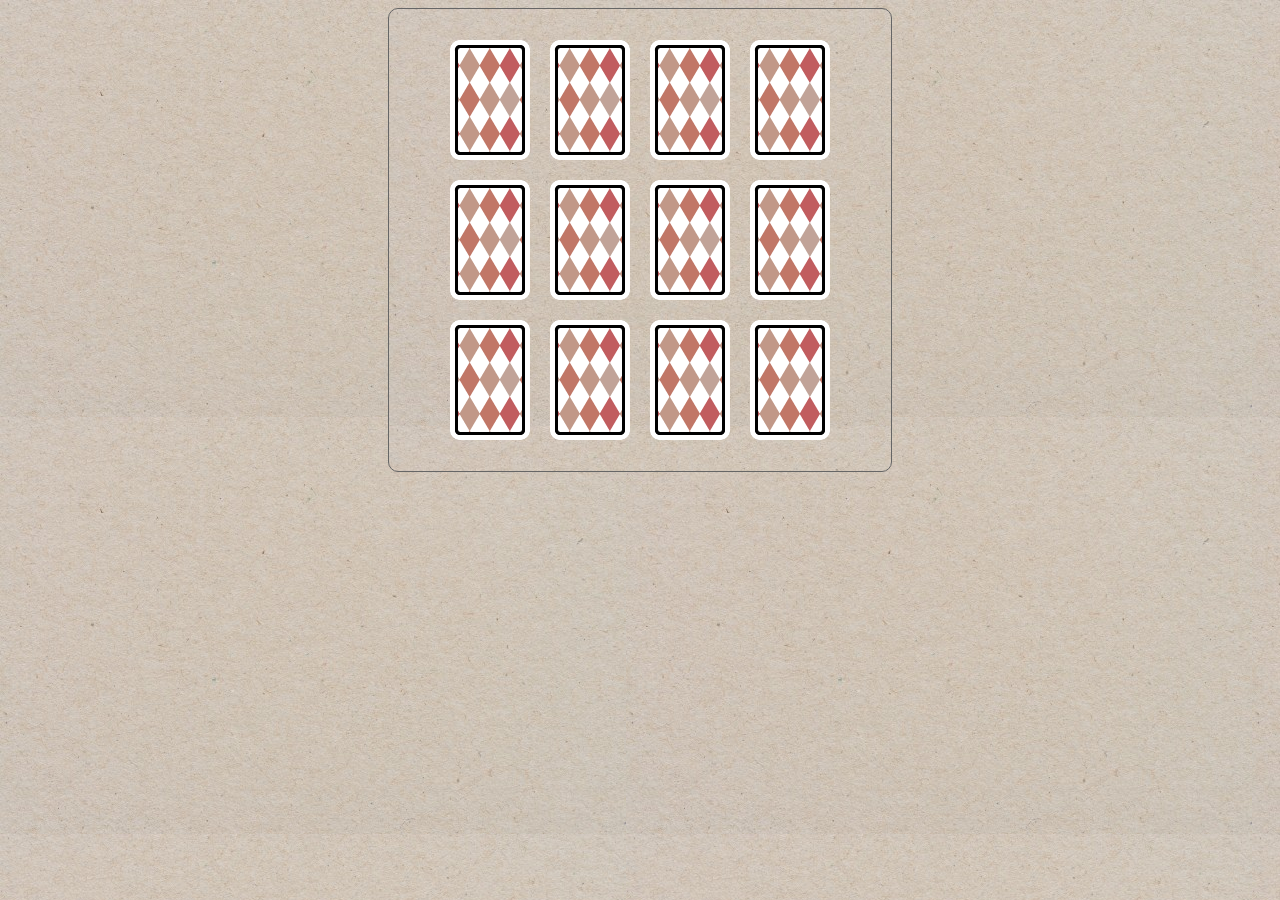
==== template/game/index.html @ 2f035518 "template added" ====
<!DOCTYPE html>
<html>
<head lang="en">
<meta charset="UTF-8">
<title>Card Game</title>
<link href="styles/matchgame.css" rel="stylesheet">
</head>
<body>

<script type="text/javascript" src="scripts/htm5game.matchgame.js"></script>
<script type="text/javascript" src="scripts/jquery-1.11.1.min.js"></script>

<section id="game">
    <div id="cards">
        <div class="card">
            <div class="face front"></div>
            <div class="face back"></div>
        </div>
    </div>
</section>
	
<script type="text/javascript">
$(function(){
    neusoft.matchingGame.deck.sort(shuffle);
    var $card=$(".card");
	for(var i= 0;i<11;i++){
		$card.clone().appendTo($("#cards"));
	}
    $(".card").each(function(index){
        $(this).css({
            "left":(neusoft.matchingGame.cardWidth+20)*(index%4)+"px",
			"top":(neusoft.matchingGame.cardHeight+20)*Math.floor(index/4)+"px"
		});
        var pattern=neusoft.matchingGame.deck.pop();
        $(this).data("pattern",pattern);
        $(this).find(".back").addClass(pattern);
        $(this).click(selectCard);
	});
});
</script>

<div style="text-align:center;clear:both;">
<script src="/gg_bd_ad_720x90.js" type="text/javascript"></script>
<script src="/follow.js" type="text/javascript"></script>
</div>
</body>
</html>
---- template/game/styles/matchgame.css ----
body
{
    text-align: center;
    background-image: url("../images/bg.jpg");
}

#game
{
    width: 502px;
    height: 462px;
    margin: 0 auto;
    border: 1px solid #666;
    border-radius: 10px;
    background-image: url("../images/table.jpg");
    position: relative;
    display: -webkit-box;
    -webkit-box-pack:center;
    -webkit-box-align:center;
}
#cards
{
    width: 380px;
    height: 400px;
    position: relative;
	margin:30px auto;
}
.card
{
    width: 80px;
    height: 120px;
    position: absolute;
}
.face
{
    width: 100%;
    height: 100%;
    border-radius:10px;
    position: absolute;
    -webkit-backface-visibility: hidden;
    -webkit-transition:all .3s;
}
.front
{
    background: #999 url("../images/deck.png")0 -480px;
    z-index: 10;
}
.back
{
    background: #efefef url("../images/deck.png");
    -webkit-transform-rotateY(-180deg);
    z-index: 8;
}
.face:hover
{
    -webkit-box-shadow: 0 0 40px #aaa;

}
.cardAJ{background-position: -800px 0;}
.cardAQ{background-position: -880px 0;}
.cardAK{background-position: -960px 0;}
.cardBJ{background-position: -800px -120px;}
.cardBQ{background-position: -880px -120px;}
.cardBK{background-position: -960px -120px;}

.card-flipped .front
{
    z-index: 8;
    -webkit-transform: rotateY(180deg);
}
.card-flipped .back
{
    z-index: 10;
    -webkit-transform: rotateY(0deg);
}
.card-removed
{
    opacity: 0;
}
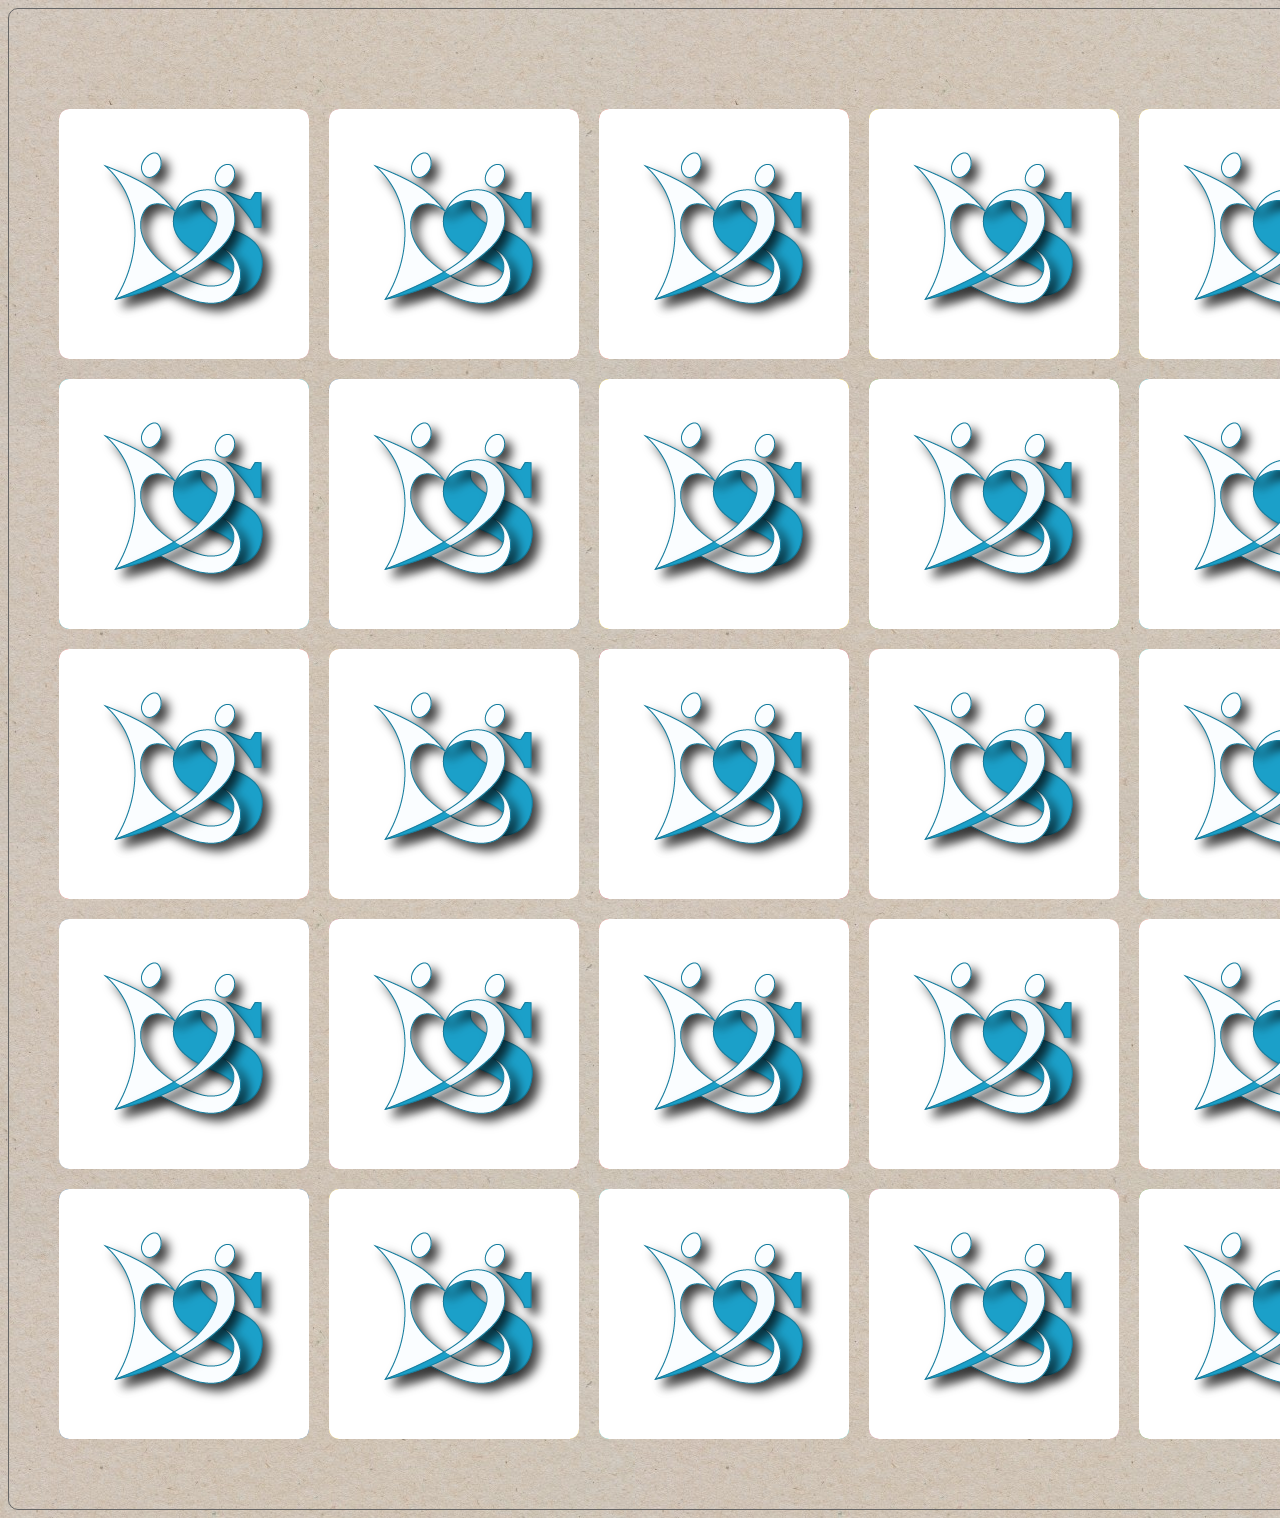
==== commit e2024ba4: "use custom image" ====
--- a/template/game/index.html
+++ b/template/game/index.html
@@ -21,19 +21,23 @@
 	
 <script type="text/javascript">
 $(function(){
-    neusoft.matchingGame.deck.sort(shuffle);
     var $card=$(".card");
-	for(var i= 0;i<11;i++){
+	for(var i= 0;i<29;i++){
+        console.log(i)
 		$card.clone().appendTo($("#cards"));
 	}
     $(".card").each(function(index){
         $(this).css({
-            "left":(neusoft.matchingGame.cardWidth+20)*(index%4)+"px",
-			"top":(neusoft.matchingGame.cardHeight+20)*Math.floor(index/4)+"px"
+            "left":(neusoft.matchingGame.cardWidth+20)*(index%6)+"px",
+			"top":(neusoft.matchingGame.cardHeight+20)*Math.floor(index/6)+"px"
 		});
         var pattern=neusoft.matchingGame.deck.pop();
         $(this).data("pattern",pattern);
-        $(this).find(".back").addClass(pattern);
+        $(this).find(".back").addClass(pattern.slice(0,-2));
+        $(this).find(".back").css({
+            "background-position-x":(-neusoft.matchingGame.cardWidth * (parseInt(pattern.slice(-2))%13))+"px",
+            "background-position-y":(-neusoft.matchingGame.cardWidth * Math.floor(parseInt(pattern.slice(-2))/13))+"px",
+        })
         $(this).click(selectCard);
 	});
 });
--- a/template/game/styles/matchgame.css
+++ b/template/game/styles/matchgame.css
@@ -6,8 +6,8 @@
 
 #game
 {
-    width: 502px;
-    height: 462px;
+    width: 1700px;
+    height: 1500px;
     margin: 0 auto;
     border: 1px solid #666;
     border-radius: 10px;
@@ -19,15 +19,15 @@
 }
 #cards
 {
-    width: 380px;
-    height: 400px;
+    width: 1600px;
+    height: 1300px;
     position: relative;
 	margin:30px auto;
 }
 .card
 {
-    width: 80px;
-    height: 120px;
+    width: 250px;
+    height: 250px;
     position: absolute;
 }
 .face
@@ -41,26 +41,28 @@
 }
 .front
 {
-    background: #999 url("../images/deck.png")0 -480px;
+    background: #FFF url("../images/deck1.png")0 -1000px;
     z-index: 10;
+    background-repeat:no-repeat;
 }
 .back
 {
-    background: #efefef url("../images/deck.png");
     -webkit-transform-rotateY(-180deg);
     z-index: 8;
+}
+.picture
+{
+    background: #efefef url("../images/deck1.png");
+}
+.text
+{
+    background: #efefef url("../images/deck2.png");
 }
 .face:hover
 {
     -webkit-box-shadow: 0 0 40px #aaa;
 
 }
-.cardAJ{background-position: -800px 0;}
-.cardAQ{background-position: -880px 0;}
-.cardAK{background-position: -960px 0;}
-.cardBJ{background-position: -800px -120px;}
-.cardBQ{background-position: -880px -120px;}
-.cardBK{background-position: -960px -120px;}
 
 .card-flipped .front
 {
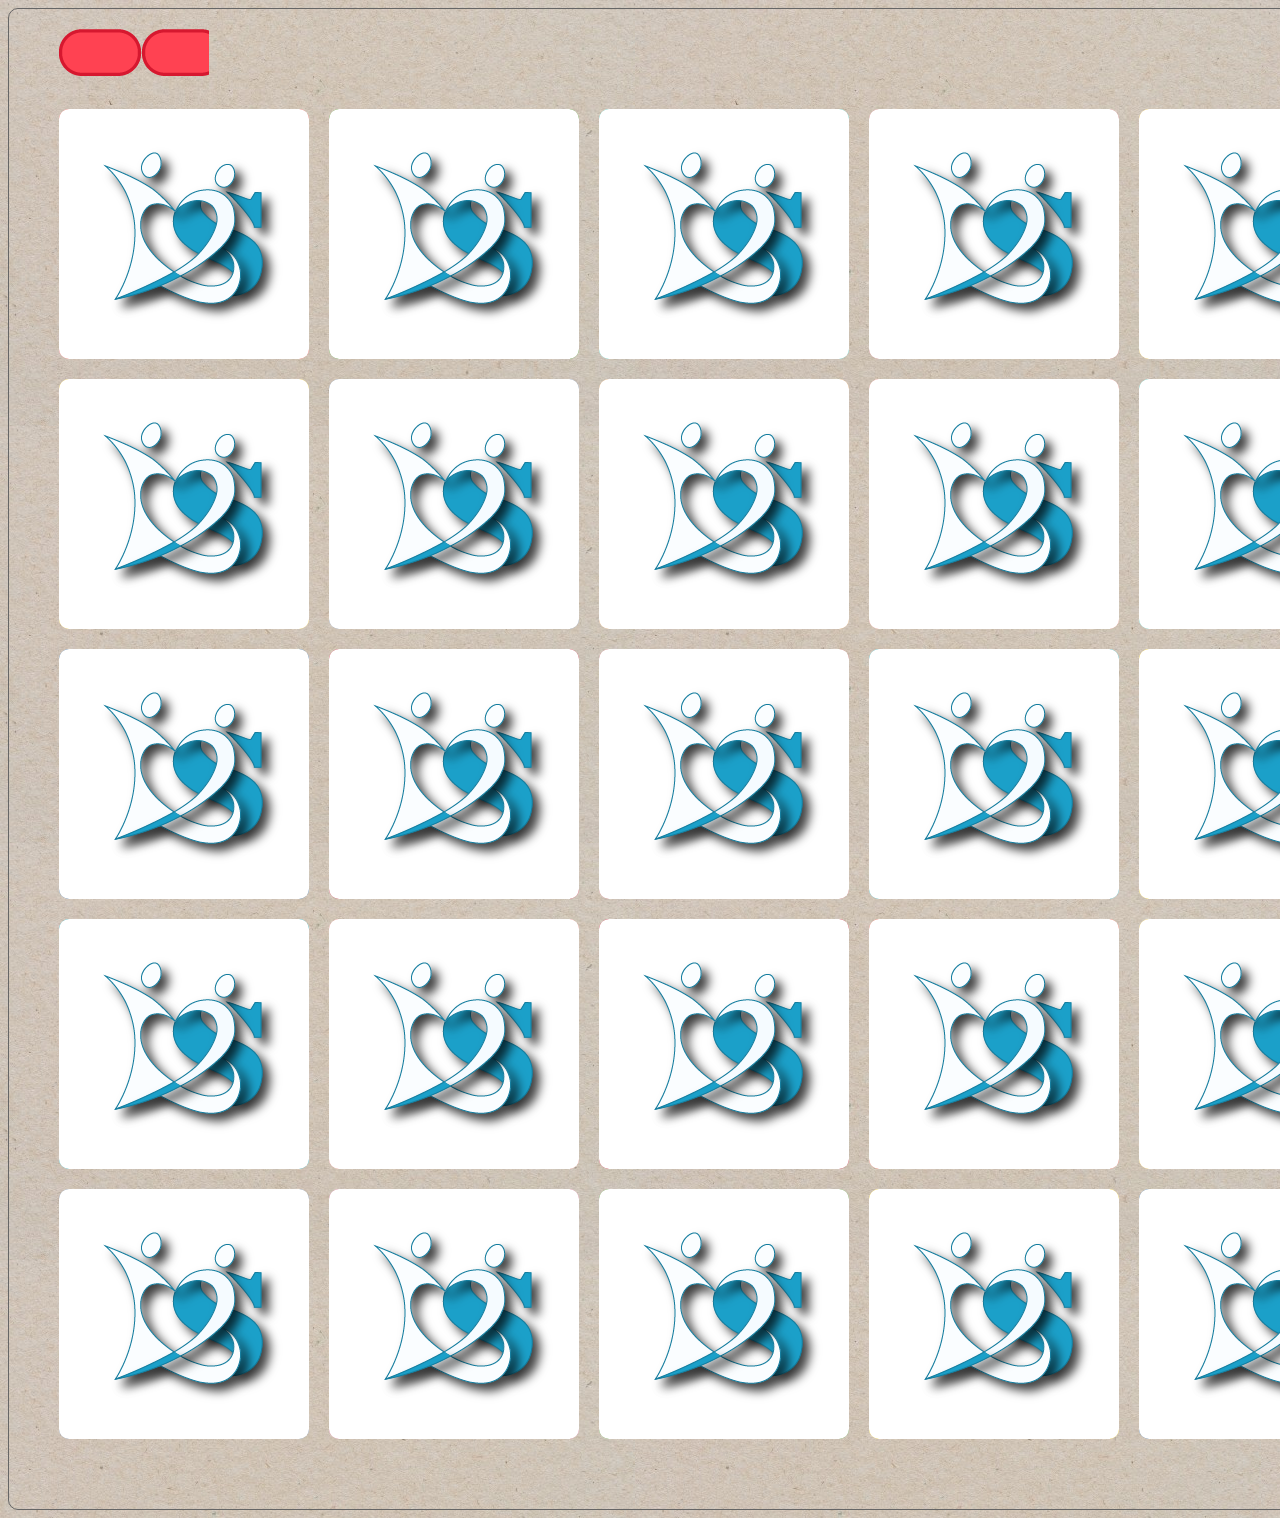
==== commit eda8e849: "timer added" ====
--- a/template/game/index.html
+++ b/template/game/index.html
@@ -11,6 +11,8 @@
 <script type="text/javascript" src="scripts/jquery-1.11.1.min.js"></script>
 
 <section id="game">
+    <div id="timer"></div><br>
+    <div id="control"></div><br>
     <div id="cards">
         <div class="card">
             <div class="face front"></div>
@@ -21,6 +23,8 @@
 	
 <script type="text/javascript">
 $(function(){
+    console.log(neusoft)
+    initializeTimer();
     var $card=$(".card");
 	for(var i= 0;i<29;i++){
         console.log(i)
@@ -40,6 +44,8 @@
         })
         $(this).click(selectCard);
 	});
+    $("#control").click(toggleControl)
+    window.requestAnimationFrame(renderTimer)
 });
 </script>
 
--- a/template/game/styles/matchgame.css
+++ b/template/game/styles/matchgame.css
@@ -3,6 +3,34 @@
     text-align: center;
     background-image: url("../images/bg.jpg");
 }
+#timer{
+    font-size: 40px;
+    width: 83px;
+    height: 47px;
+    background-image: url("../images/timer.png");
+    vertical-align:middle;
+    color:white;
+    font-family:sans-serif;
+    position:absolute;
+    top:20px;
+    left: 50px;
+    min-width:150px;
+}
+#control{
+    width: 80px;
+    height: 33px;
+    position:absolute;
+    top: 20px;
+    right:50px;
+    min-width:150px;
+}
+.pause{
+    background-image: url("../images/pause.png");
+}
+.resume{
+    background-image: url("../images/resume.png");
+}
+
 
 #game
 {
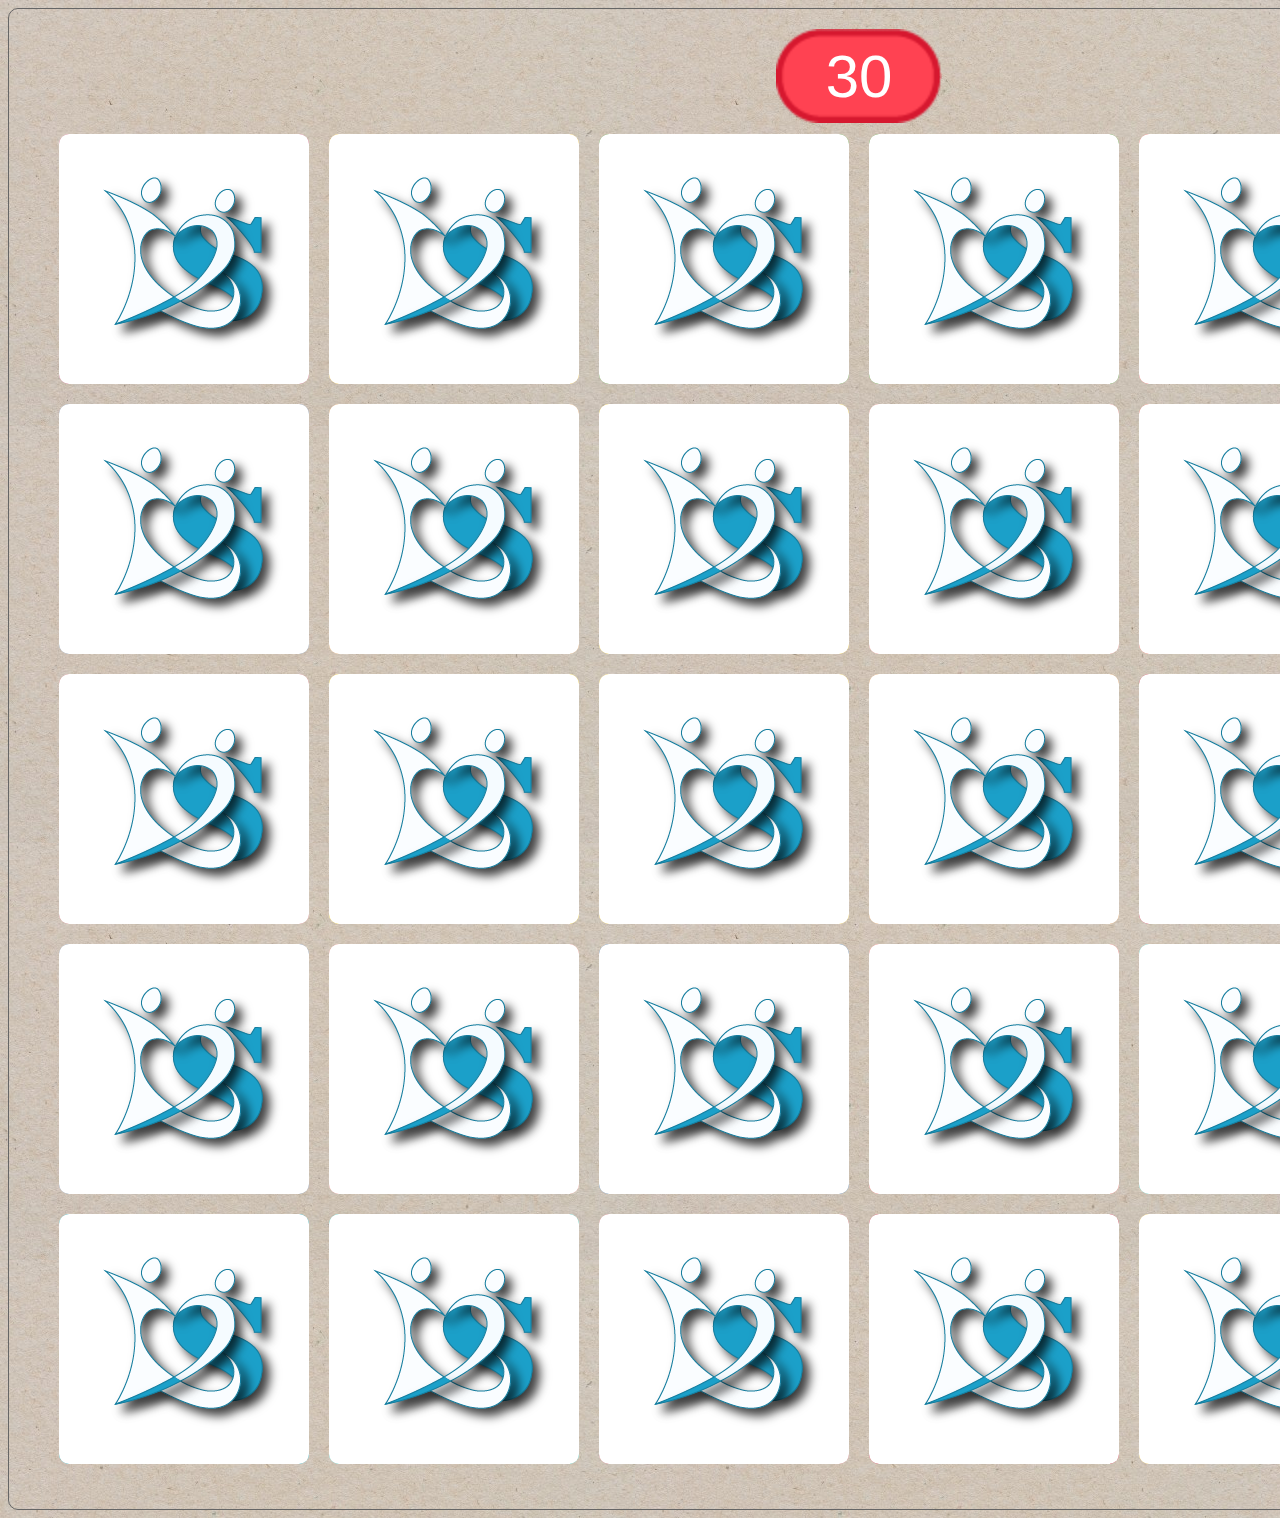
==== commit 749e405e: "images" ====
--- a/template/game/index.html
+++ b/template/game/index.html
@@ -11,7 +11,7 @@
 <script type="text/javascript" src="scripts/jquery-1.11.1.min.js"></script>
 
 <section id="game">
-    <div id="timer"></div><br>
+    <div id="timer"><div id="time"></div></div><br>
     <div id="control"></div><br>
     <div id="cards">
         <div class="card">
@@ -25,6 +25,7 @@
 $(function(){
     console.log(neusoft)
     initializeTimer();
+    window.requestAnimationFrame(renderTimer)
     var $card=$(".card");
 	for(var i= 0;i<29;i++){
         console.log(i)
@@ -43,9 +44,8 @@
             "background-position-y":(-neusoft.matchingGame.cardWidth * Math.floor(parseInt(pattern.slice(-2))/13))+"px",
         })
         $(this).click(selectCard);
-	});
+    });
     $("#control").click(toggleControl)
-    window.requestAnimationFrame(renderTimer)
 });
 </script>
 
--- a/template/game/styles/matchgame.css
+++ b/template/game/styles/matchgame.css
@@ -4,25 +4,34 @@
     background-image: url("../images/bg.jpg");
 }
 #timer{
-    font-size: 40px;
-    width: 83px;
-    height: 47px;
+    position:absolute;
+    font-size: 60px;
+    width: 166px;
+    height: 94px;
     background-image: url("../images/timer.png");
-    vertical-align:middle;
+    background-size: cover;
     color:white;
     font-family:sans-serif;
-    position:absolute;
     top:20px;
-    left: 50px;
-    min-width:150px;
+    left: 50%; 
+    -webkit-transform: translateX(-50%);
+    transform: translateX(-50%);
+}
+#time{
+    position: relative;
+    top: 50%; 
+    -webkit-transform: translateY(-50%);
+    transform: translateY(-50%);
 }
 #control{
-    width: 80px;
-    height: 33px;
     position:absolute;
+    width: 160px;
+    height: 66px;
     top: 20px;
     right:50px;
+    display: block;
     min-width:150px;
+    background-size: cover;
 }
 .pause{
     background-image: url("../images/pause.png");
@@ -49,8 +58,8 @@
 {
     width: 1600px;
     height: 1300px;
-    position: relative;
-	margin:30px auto;
+	margin-top:50px;
+    position:relative;
 }
 .card
 {
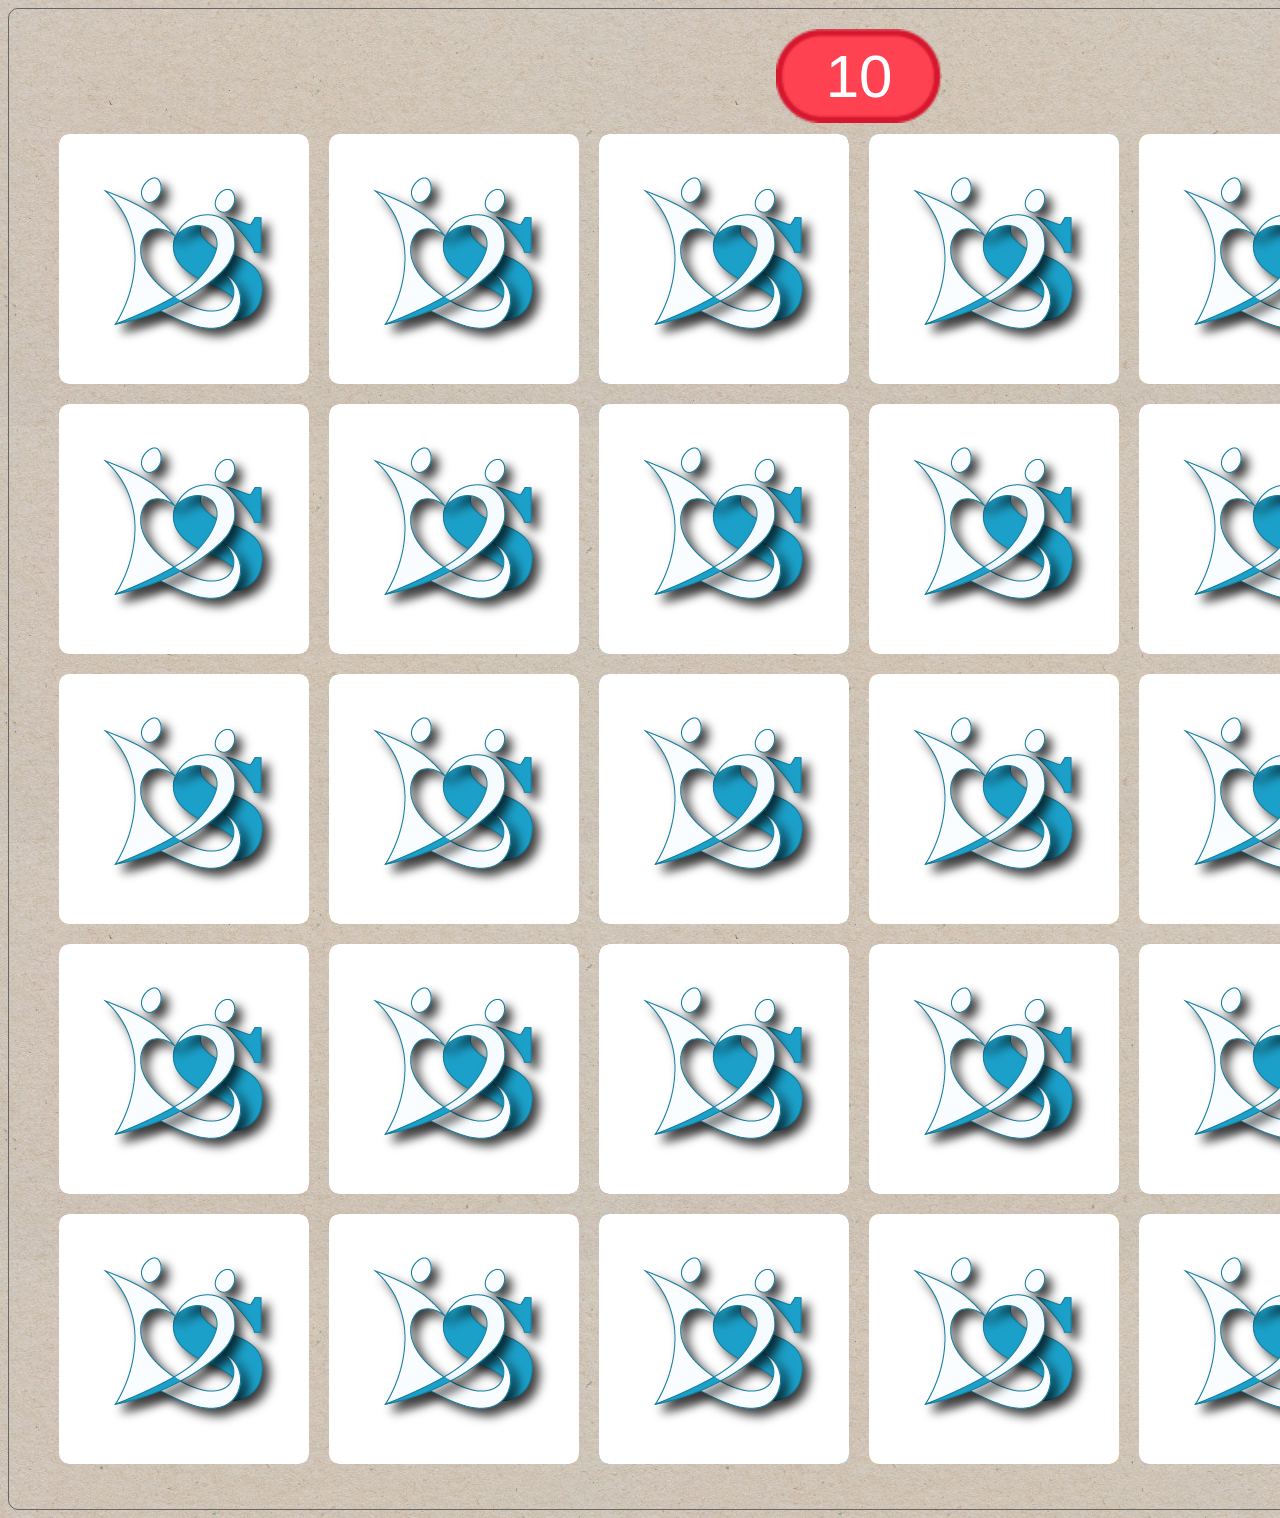
==== commit 54bc93ff: "gameover ui" ====
--- a/template/game/index.html
+++ b/template/game/index.html
@@ -11,6 +11,7 @@
 <script type="text/javascript" src="scripts/jquery-1.11.1.min.js"></script>
 
 <section id="game">
+    <div id="gameover"><div id="score"><div id="score_content"></div><div id="restart"></div></div></div>
     <div id="timer"><div id="time"></div></div><br>
     <div id="control"></div><br>
     <div id="cards">
--- a/template/game/styles/matchgame.css
+++ b/template/game/styles/matchgame.css
@@ -38,6 +38,36 @@
 }
 .resume{
     background-image: url("../images/resume.png");
+}
+#gameover{
+    position:absolute;
+    height:100%;
+    width:100%;
+    background-color:rgba(0,0,0,0.5);
+    z-index:100;
+}
+#score{
+    position:absolute;
+    width:408px;
+    height:448px;
+    background-image: url("../images/score.png");
+    background-size:cover;
+    left:50%;
+    top:50%;
+    -webkit-transform: translateX(-50%) translateY(-50%);
+    transform: translateX(-50%) translateY(-50%);
+}
+#restart{
+    position:absolute;
+    width:264px;
+    height:54px;
+    background-image: url("../images/restart.png");
+    background-size:cover;
+    left:50%;
+    bottom:14px;
+    -webkit-transform: translateX(-50%)translateX(2px);
+    transform: translateX(-50%)translateX(2px);
+
 }
 
 
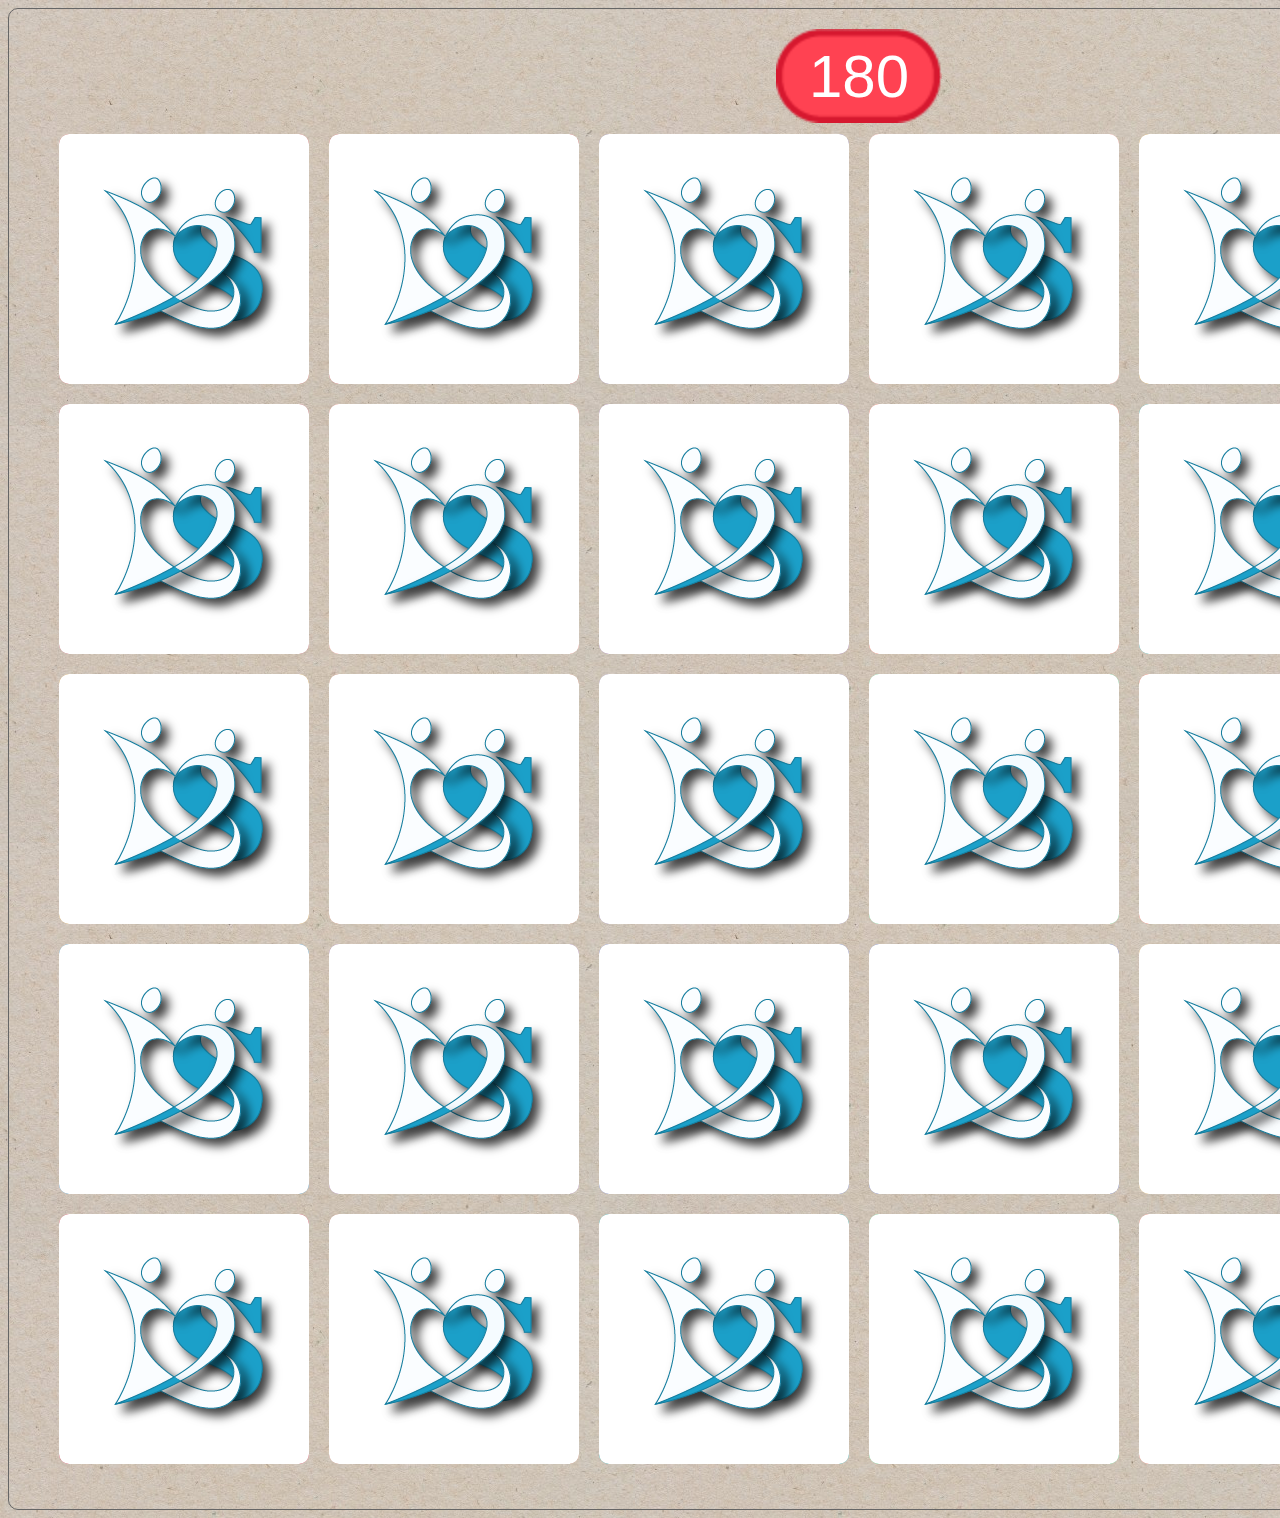
==== commit 84e3f723: "created config.js, adding scoring calculation" ====
--- a/template/game/index.html
+++ b/template/game/index.html
@@ -7,6 +7,7 @@
 </head>
 <body>
 
+<script type="text/javascript" src="scripts/config.js"></script>
 <script type="text/javascript" src="scripts/htm5game.matchgame.js"></script>
 <script type="text/javascript" src="scripts/jquery-1.11.1.min.js"></script>
 
@@ -24,18 +25,22 @@
 	
 <script type="text/javascript">
 $(function(){
+    $("#game").width(neusoft.matchingGame.cardWidth*number_cards[0]+200)
+    $("#game").height(neusoft.matchingGame.cardHeight*number_cards[1]+250)
+    $("#cards").width(neusoft.matchingGame.cardWidth*number_cards[0]+100)
+    $("#cards").height(neusoft.matchingGame.cardHeight*number_cards[1]+50)
     console.log(neusoft)
     initializeTimer();
     window.requestAnimationFrame(renderTimer)
     var $card=$(".card");
-	for(var i= 0;i<29;i++){
+	for(var i= 0;i<number_cards[0]*number_cards[1]-1;i++){
         console.log(i)
 		$card.clone().appendTo($("#cards"));
 	}
     $(".card").each(function(index){
         $(this).css({
-            "left":(neusoft.matchingGame.cardWidth+20)*(index%6)+"px",
-			"top":(neusoft.matchingGame.cardHeight+20)*Math.floor(index/6)+"px"
+            "left":(neusoft.matchingGame.cardWidth+20)*(index%number_cards[0])+"px",
+			"top":(neusoft.matchingGame.cardHeight+20)*Math.floor(index/number_cards[0])+"px"
 		});
         var pattern=neusoft.matchingGame.deck.pop();
         $(this).data("pattern",pattern);
--- a/template/game/styles/matchgame.css
+++ b/template/game/styles/matchgame.css
@@ -64,9 +64,9 @@
     background-image: url("../images/restart.png");
     background-size:cover;
     left:50%;
-    bottom:14px;
-    -webkit-transform: translateX(-50%)translateX(2px);
-    transform: translateX(-50%)translateX(2px);
+    bottom:10px;
+    -webkit-transform: translateX(-50%);
+    transform: translateX(-50%);
 
 }
 
@@ -145,3 +145,14 @@
 {
     opacity: 0;
 }
+#score_content{
+    position: relative;
+    top: 40%; 
+    -webkit-transform: translateY(-50%);
+    transform: translateY(-50%);
+    left: 50%; 
+    -webkit-transform: translateX(-50%);
+    transform: translateX(-50%);
+    font-size:60px;
+    font-family:sans-serif;
+}
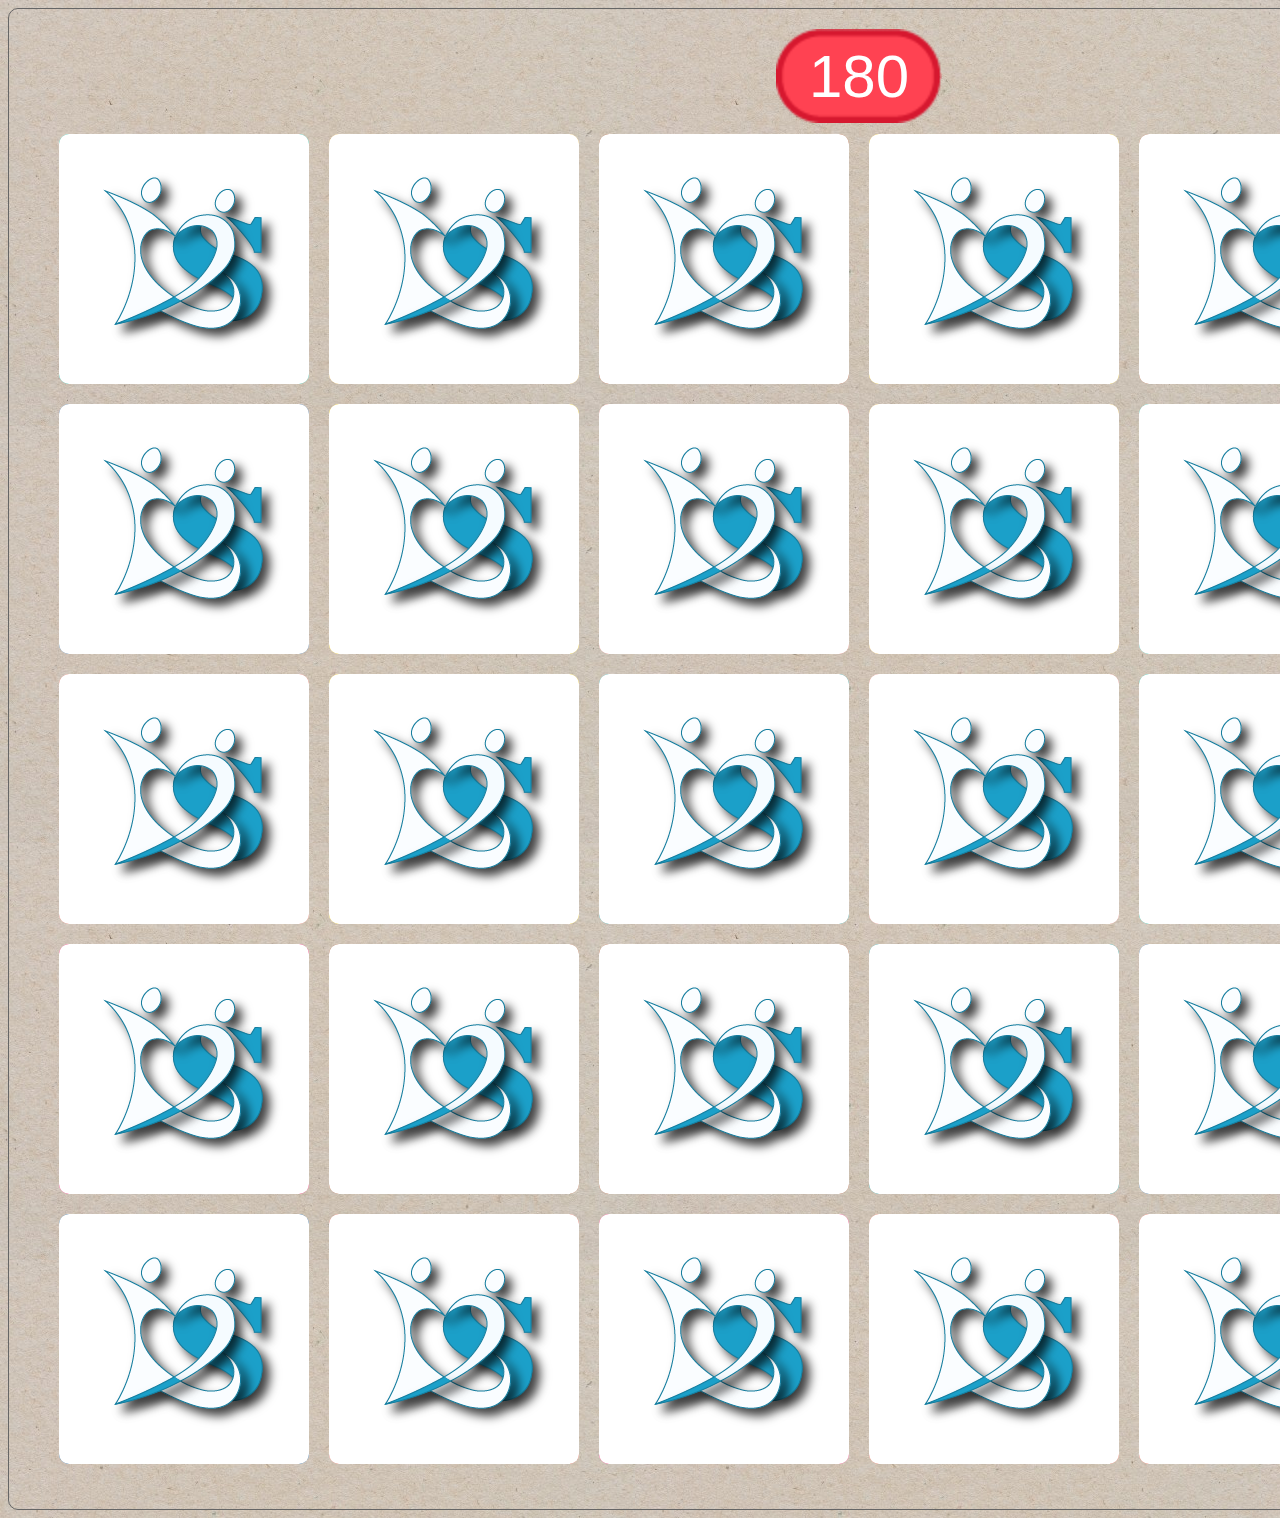
==== commit dfebe22e: "removed debug message" ====
--- a/template/game/index.html
+++ b/template/game/index.html
@@ -29,12 +29,10 @@
     $("#game").height(neusoft.matchingGame.cardHeight*number_cards[1]+250)
     $("#cards").width(neusoft.matchingGame.cardWidth*number_cards[0]+100)
     $("#cards").height(neusoft.matchingGame.cardHeight*number_cards[1]+50)
-    console.log(neusoft)
     initializeTimer();
     window.requestAnimationFrame(renderTimer)
     var $card=$(".card");
 	for(var i= 0;i<number_cards[0]*number_cards[1]-1;i++){
-        console.log(i)
 		$card.clone().appendTo($("#cards"));
 	}
     $(".card").each(function(index){
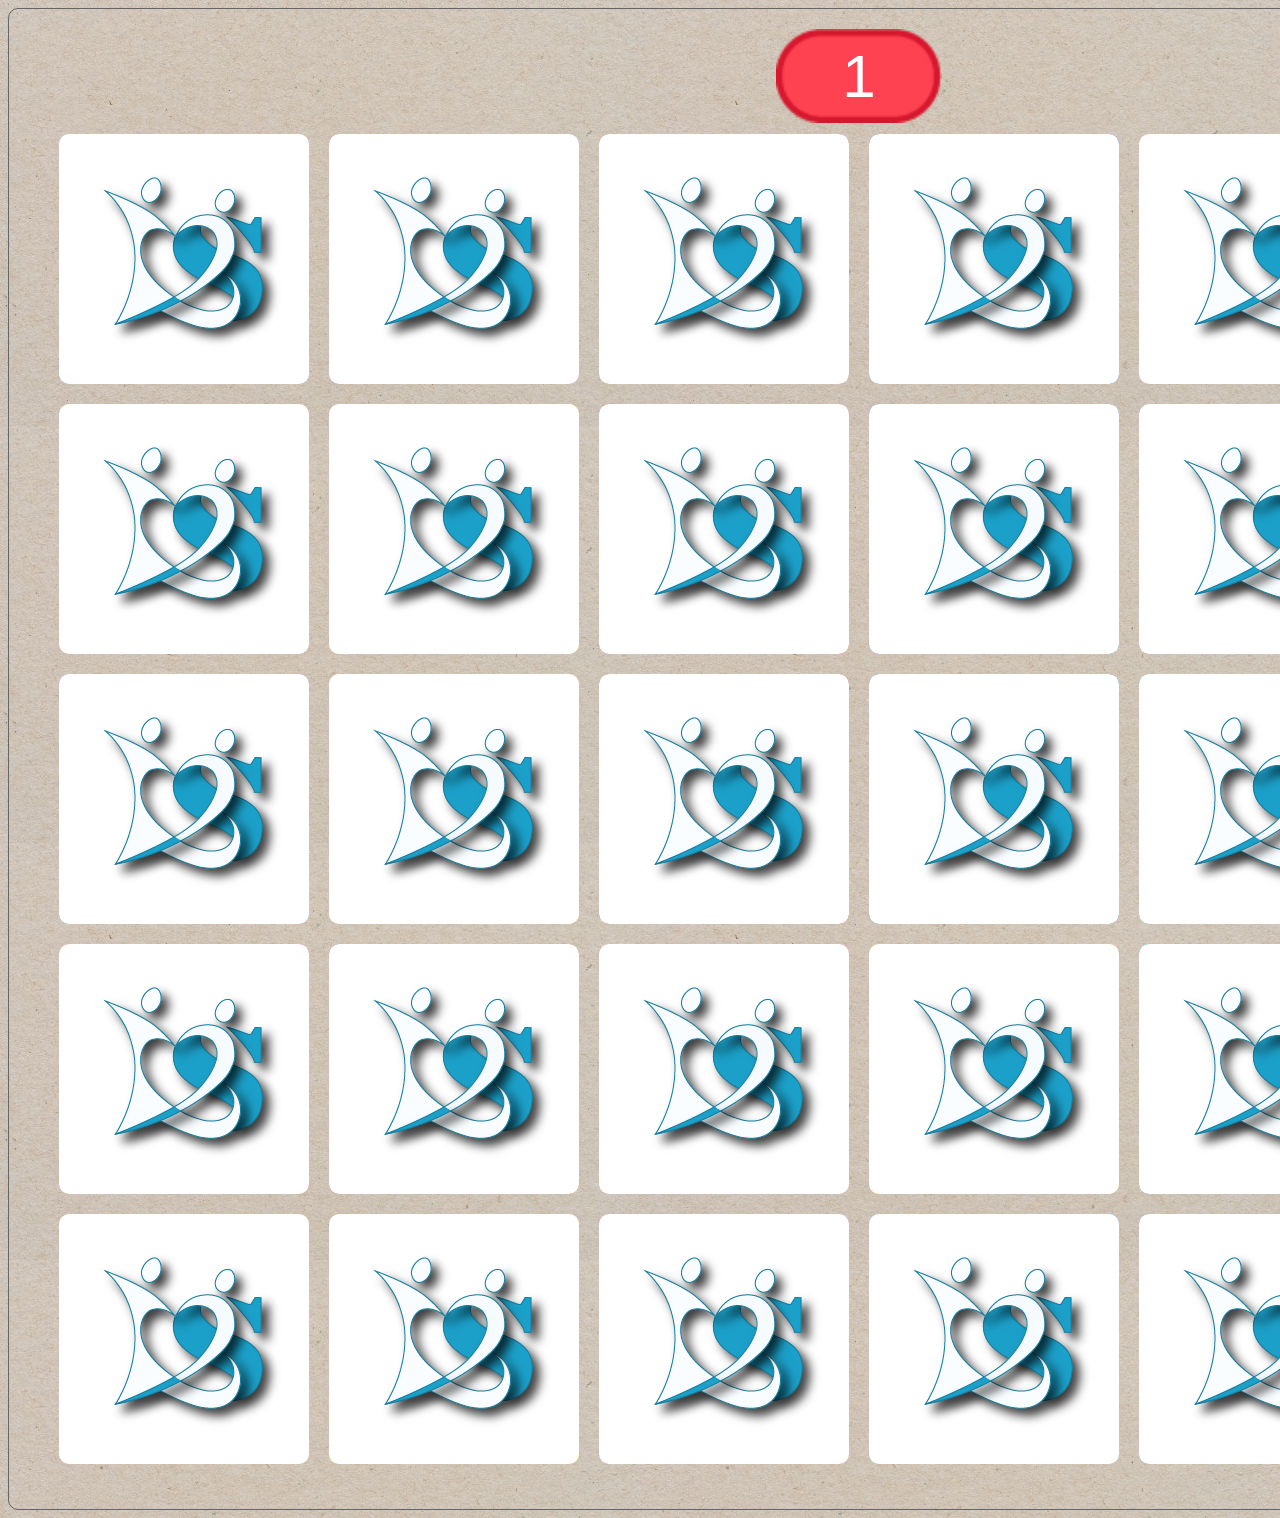
==== commit e9e54586: "updated image, modified scoring system to count-up mode" ====
--- a/template/game/index.html
+++ b/template/game/index.html
@@ -12,7 +12,7 @@
 <script type="text/javascript" src="scripts/jquery-1.11.1.min.js"></script>
 
 <section id="game">
-    <div id="gameover"><div id="score"><div id="score_content"></div><div id="restart"></div></div></div>
+    <div id="gameover"><div id="score"><div id="score_content"><span id="second"></span><span id="unit">秒</span></div><div id="restart"></div></div></div>
     <div id="timer"><div id="time"></div></div><br>
     <div id="control"></div><br>
     <div id="cards">
@@ -54,8 +54,6 @@
 </script>
 
 <div style="text-align:center;clear:both;">
-<script src="/gg_bd_ad_720x90.js" type="text/javascript"></script>
-<script src="/follow.js" type="text/javascript"></script>
 </div>
 </body>
 </html>
--- a/template/game/styles/matchgame.css
+++ b/template/game/styles/matchgame.css
@@ -156,3 +156,6 @@
     font-size:60px;
     font-family:sans-serif;
 }
+#unit{
+    font-size:30px;
+}
